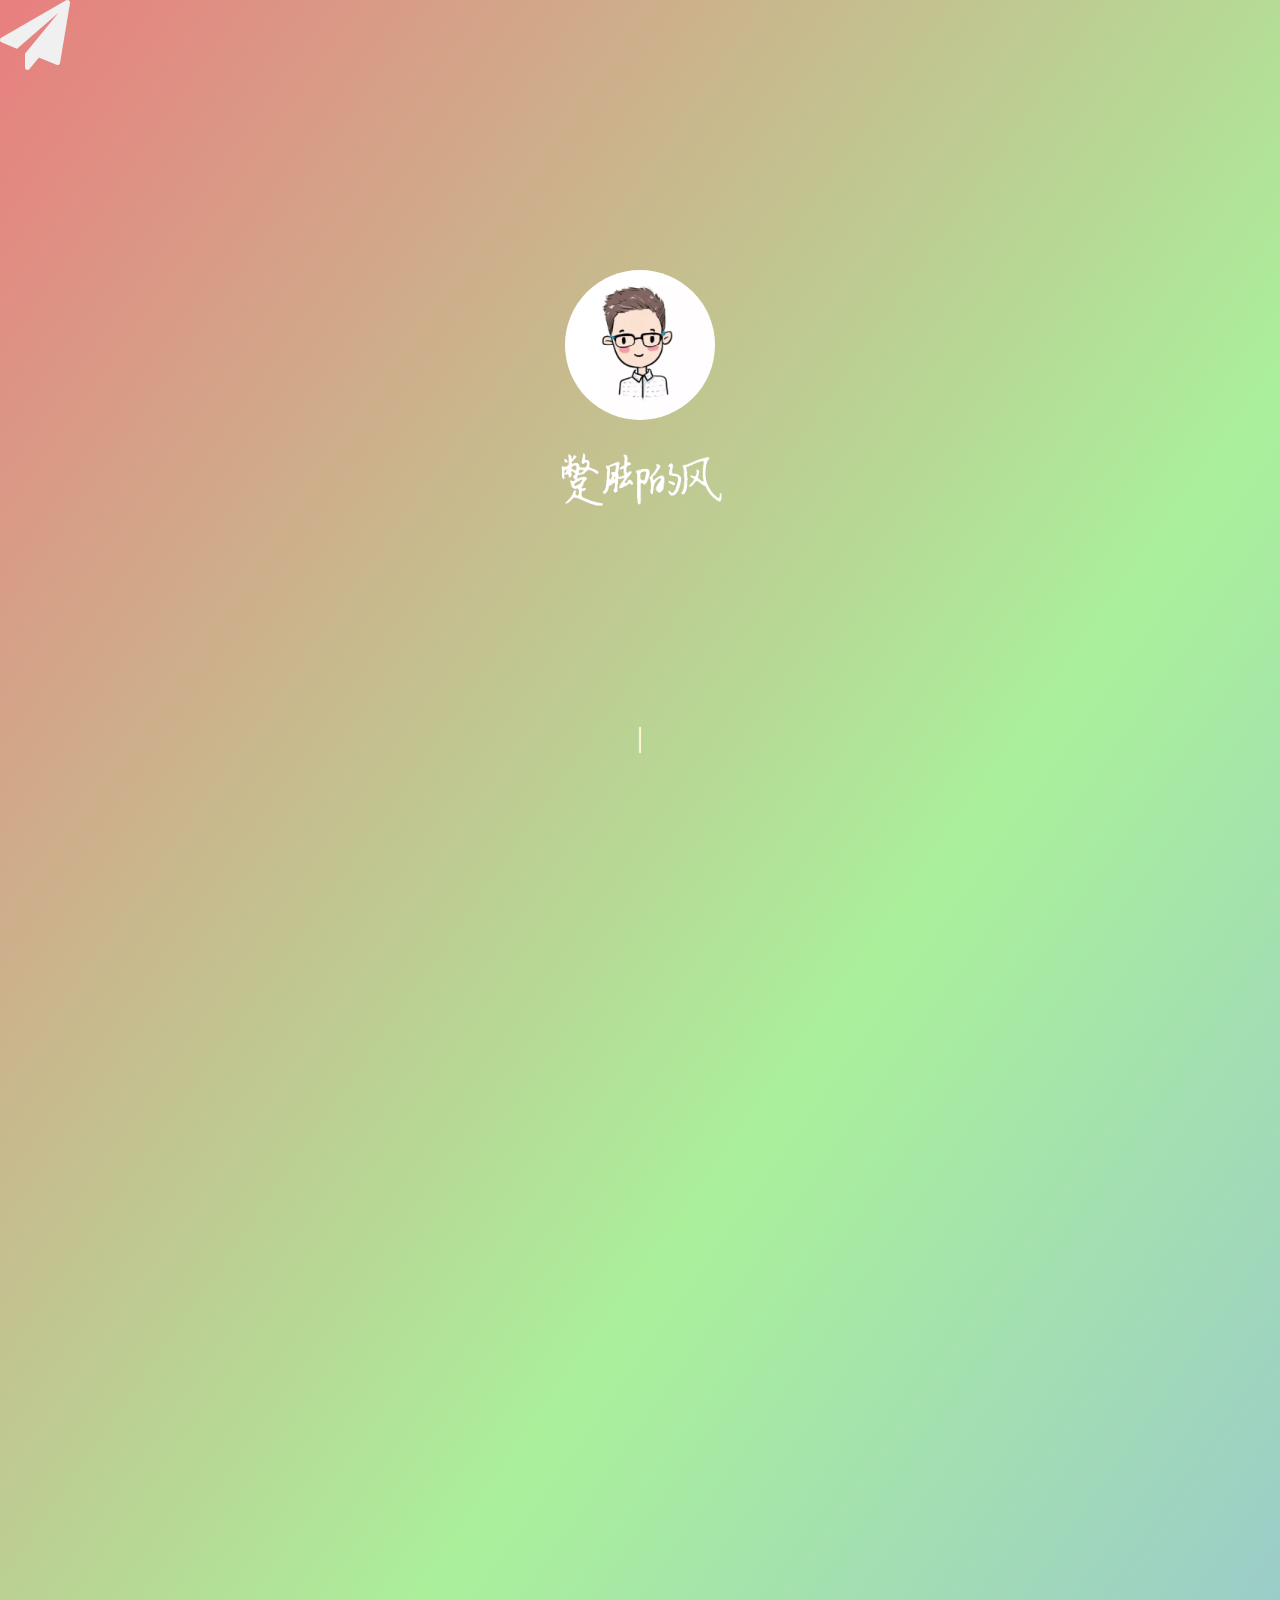
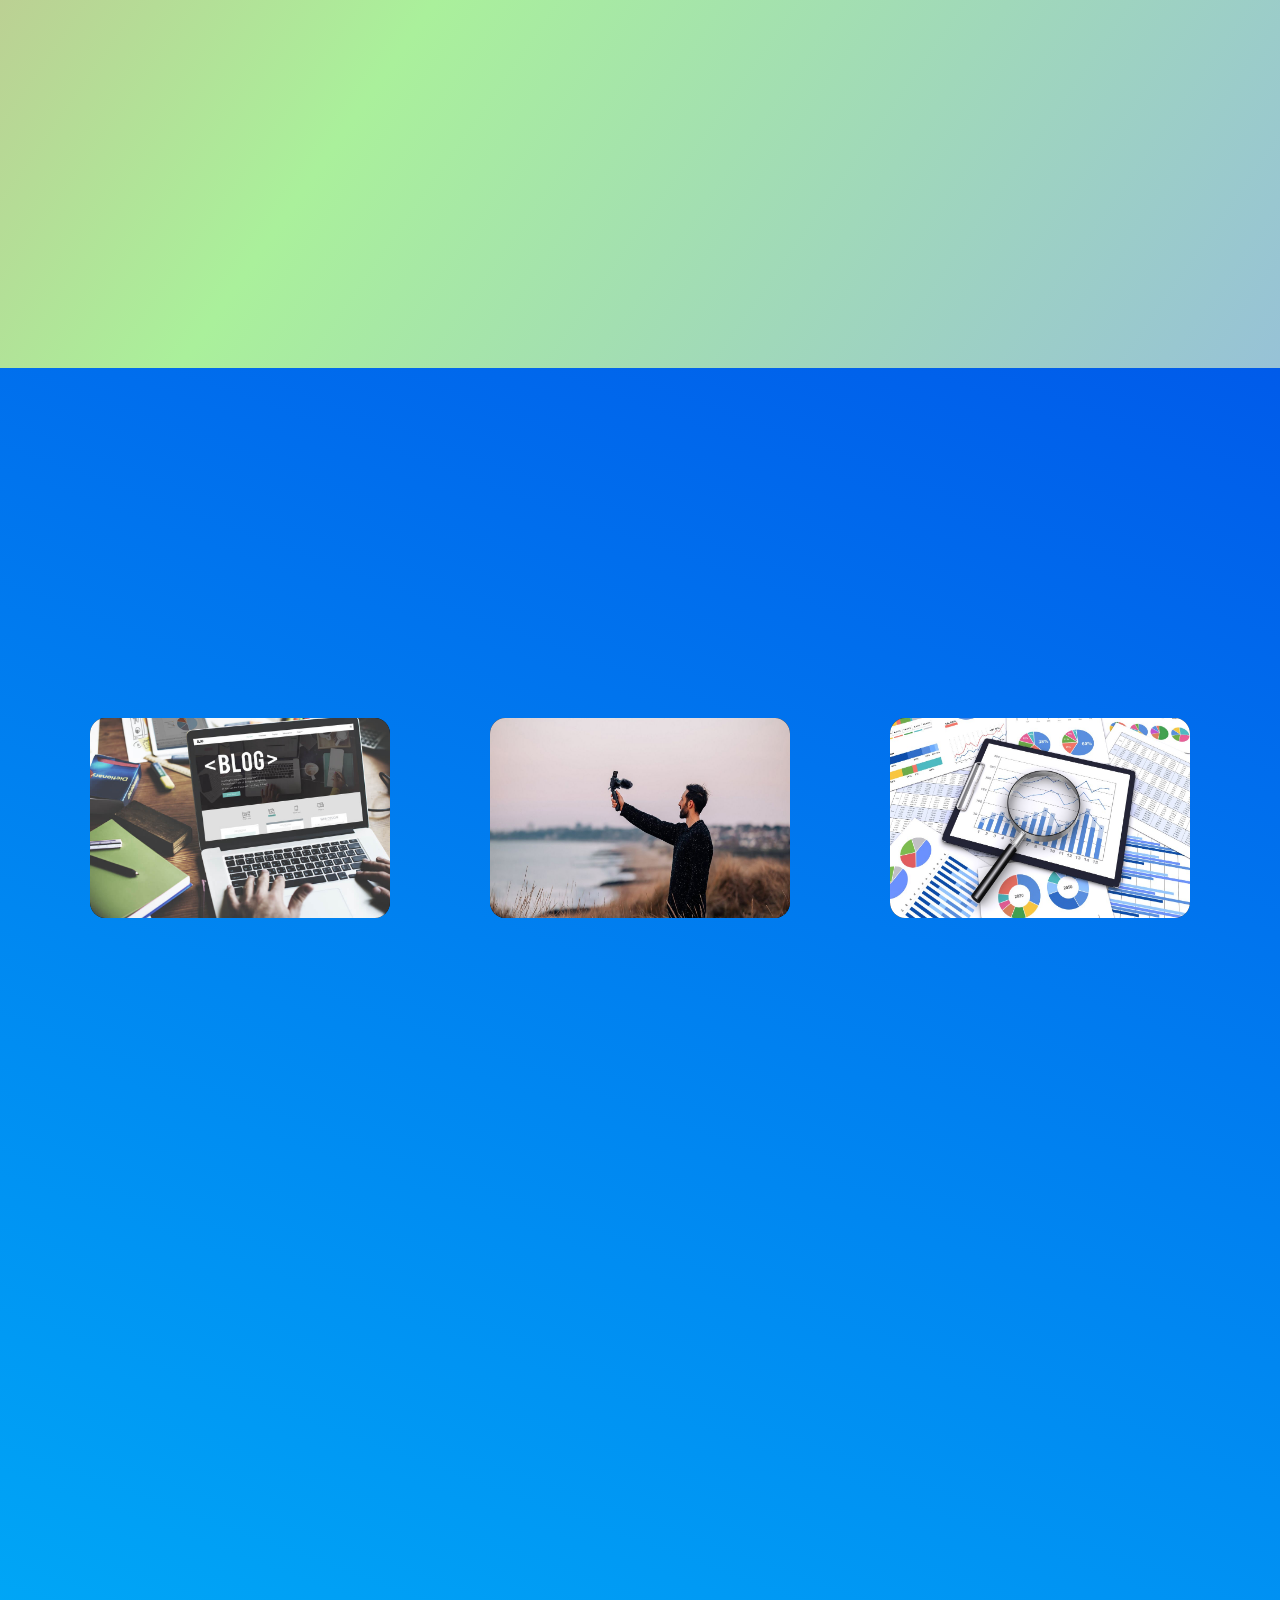
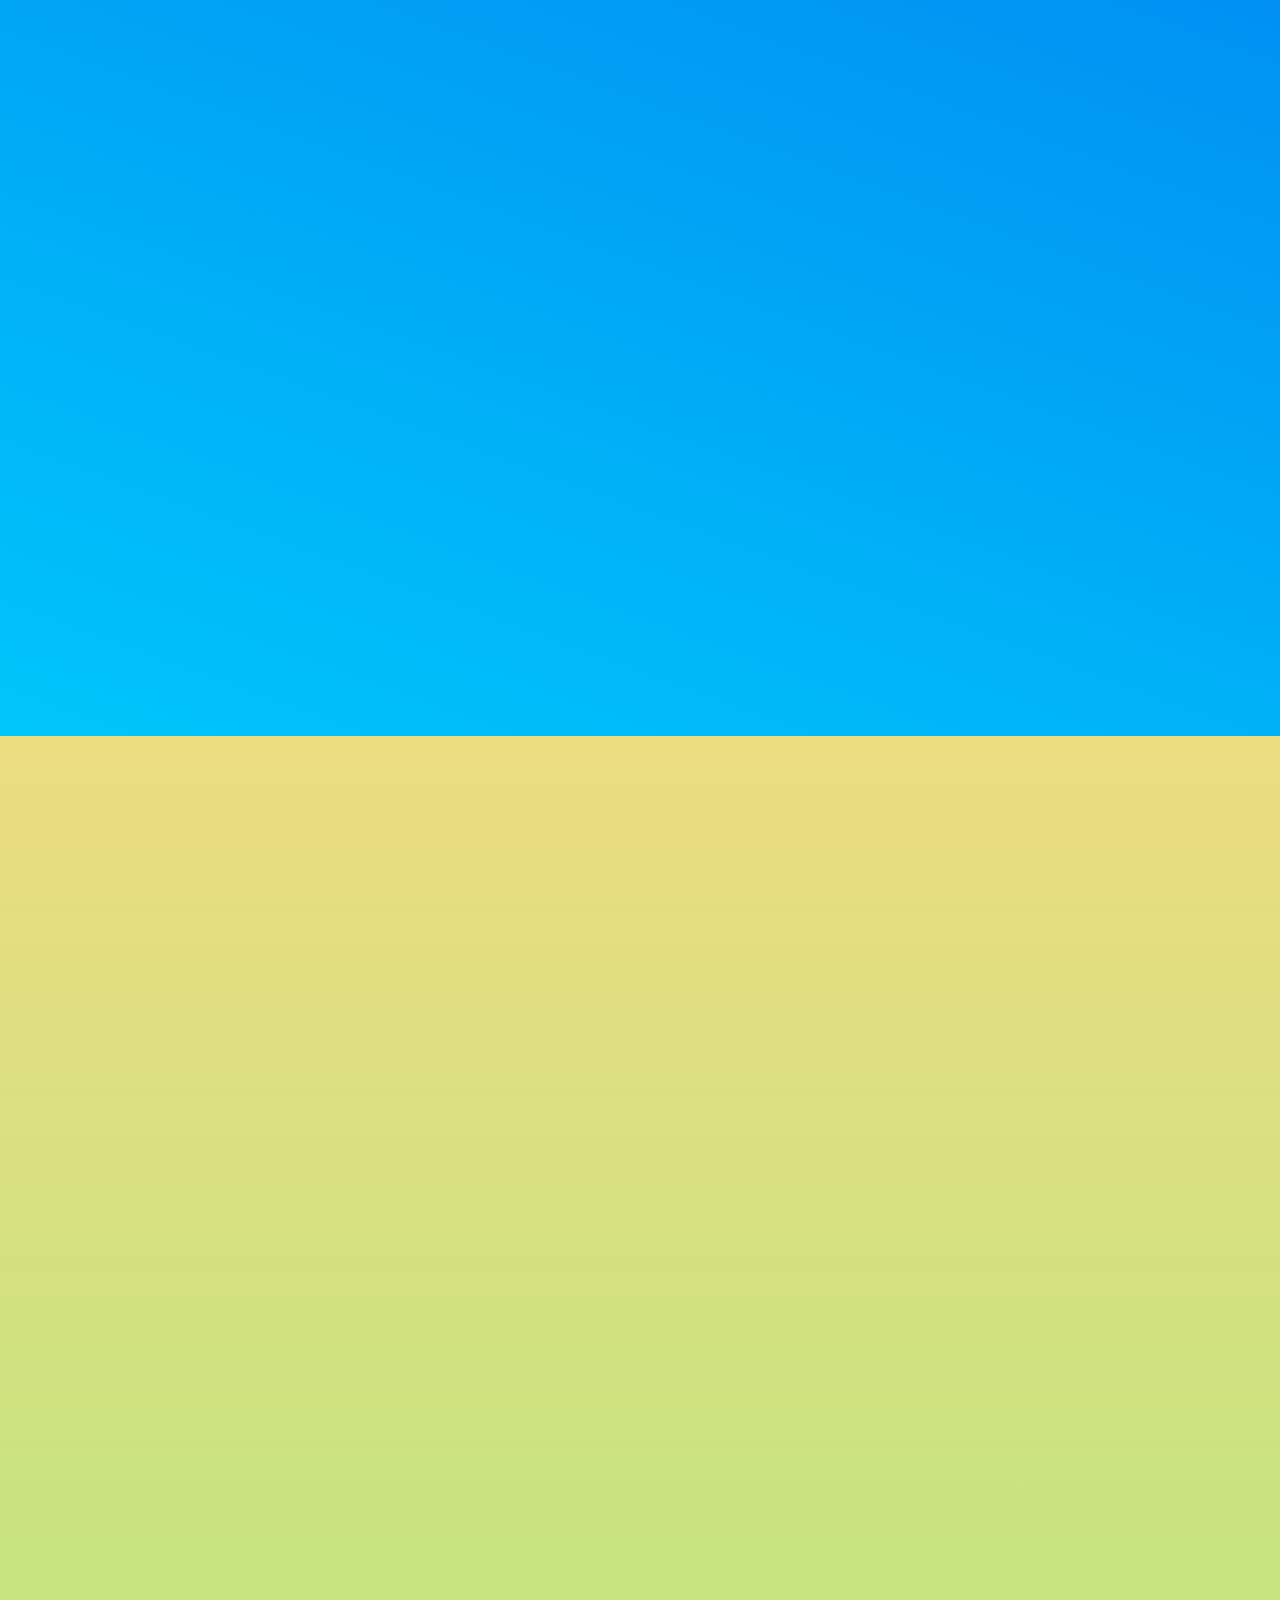
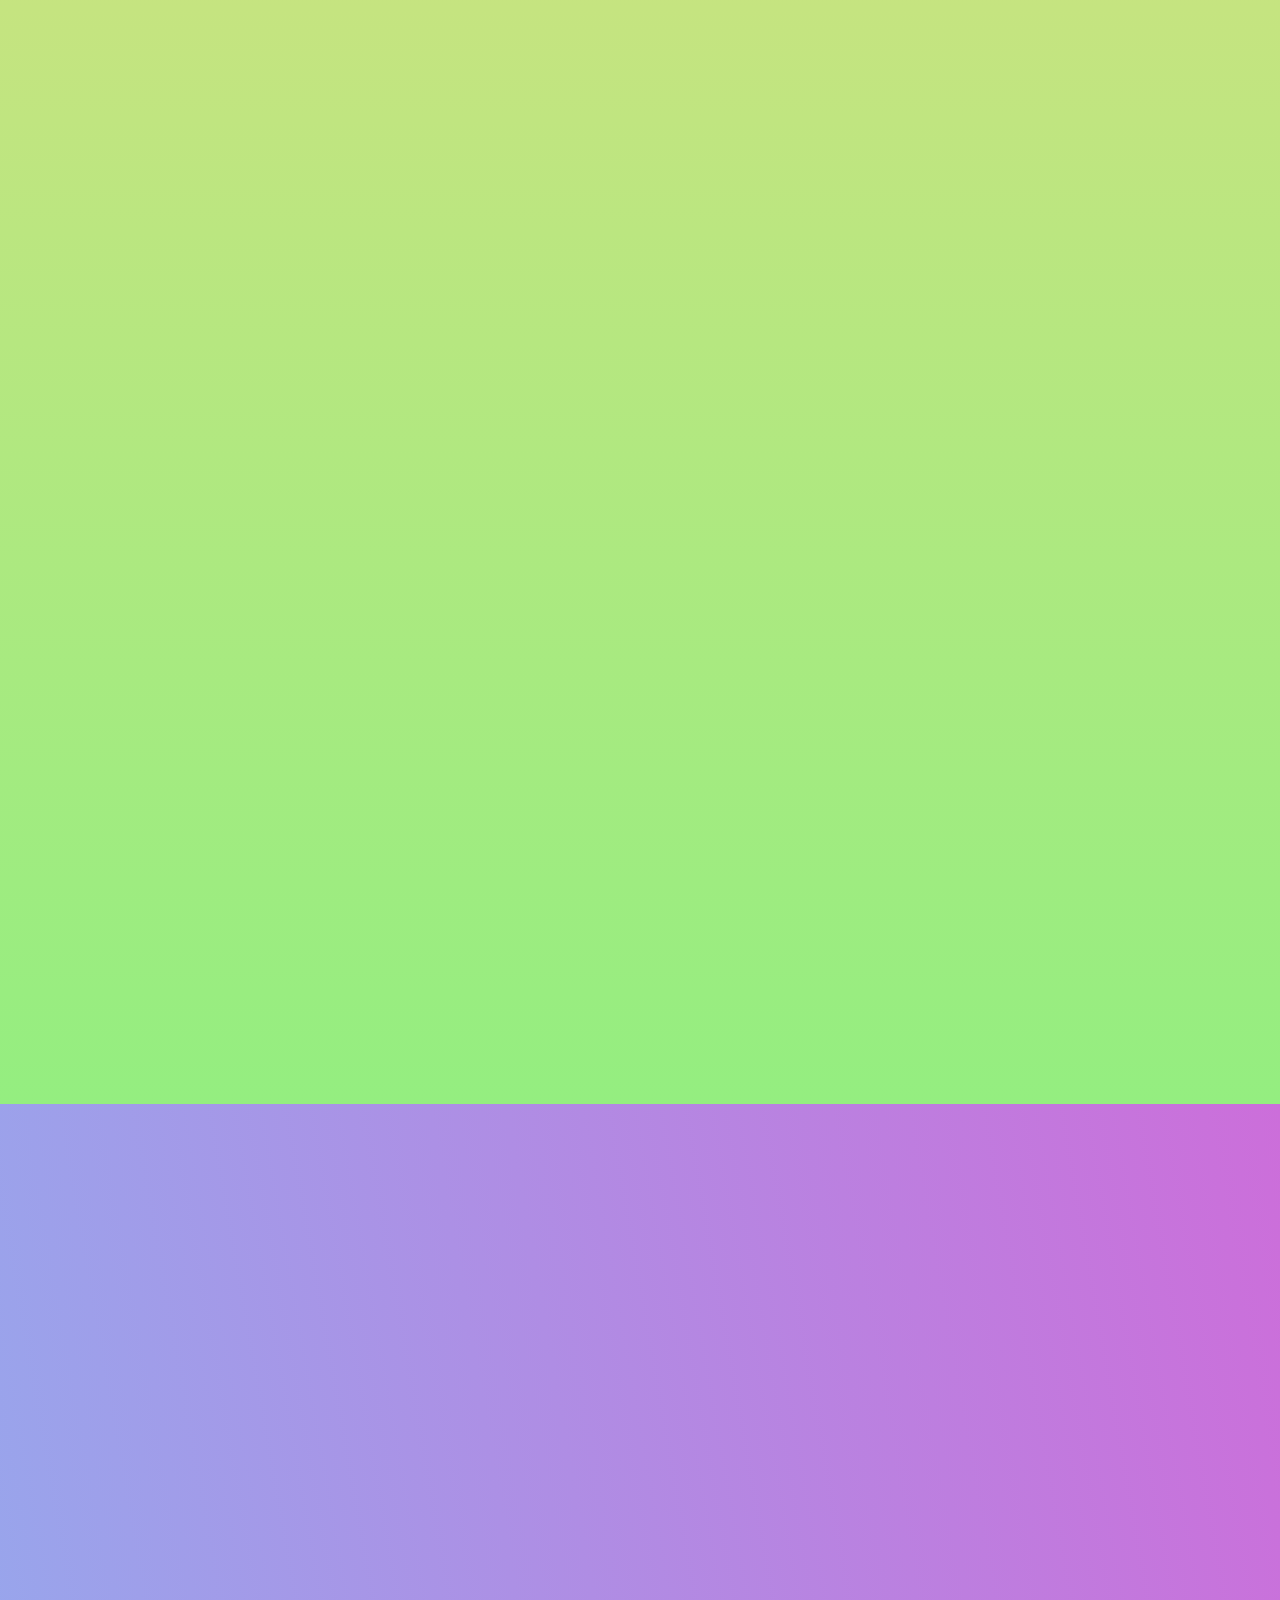
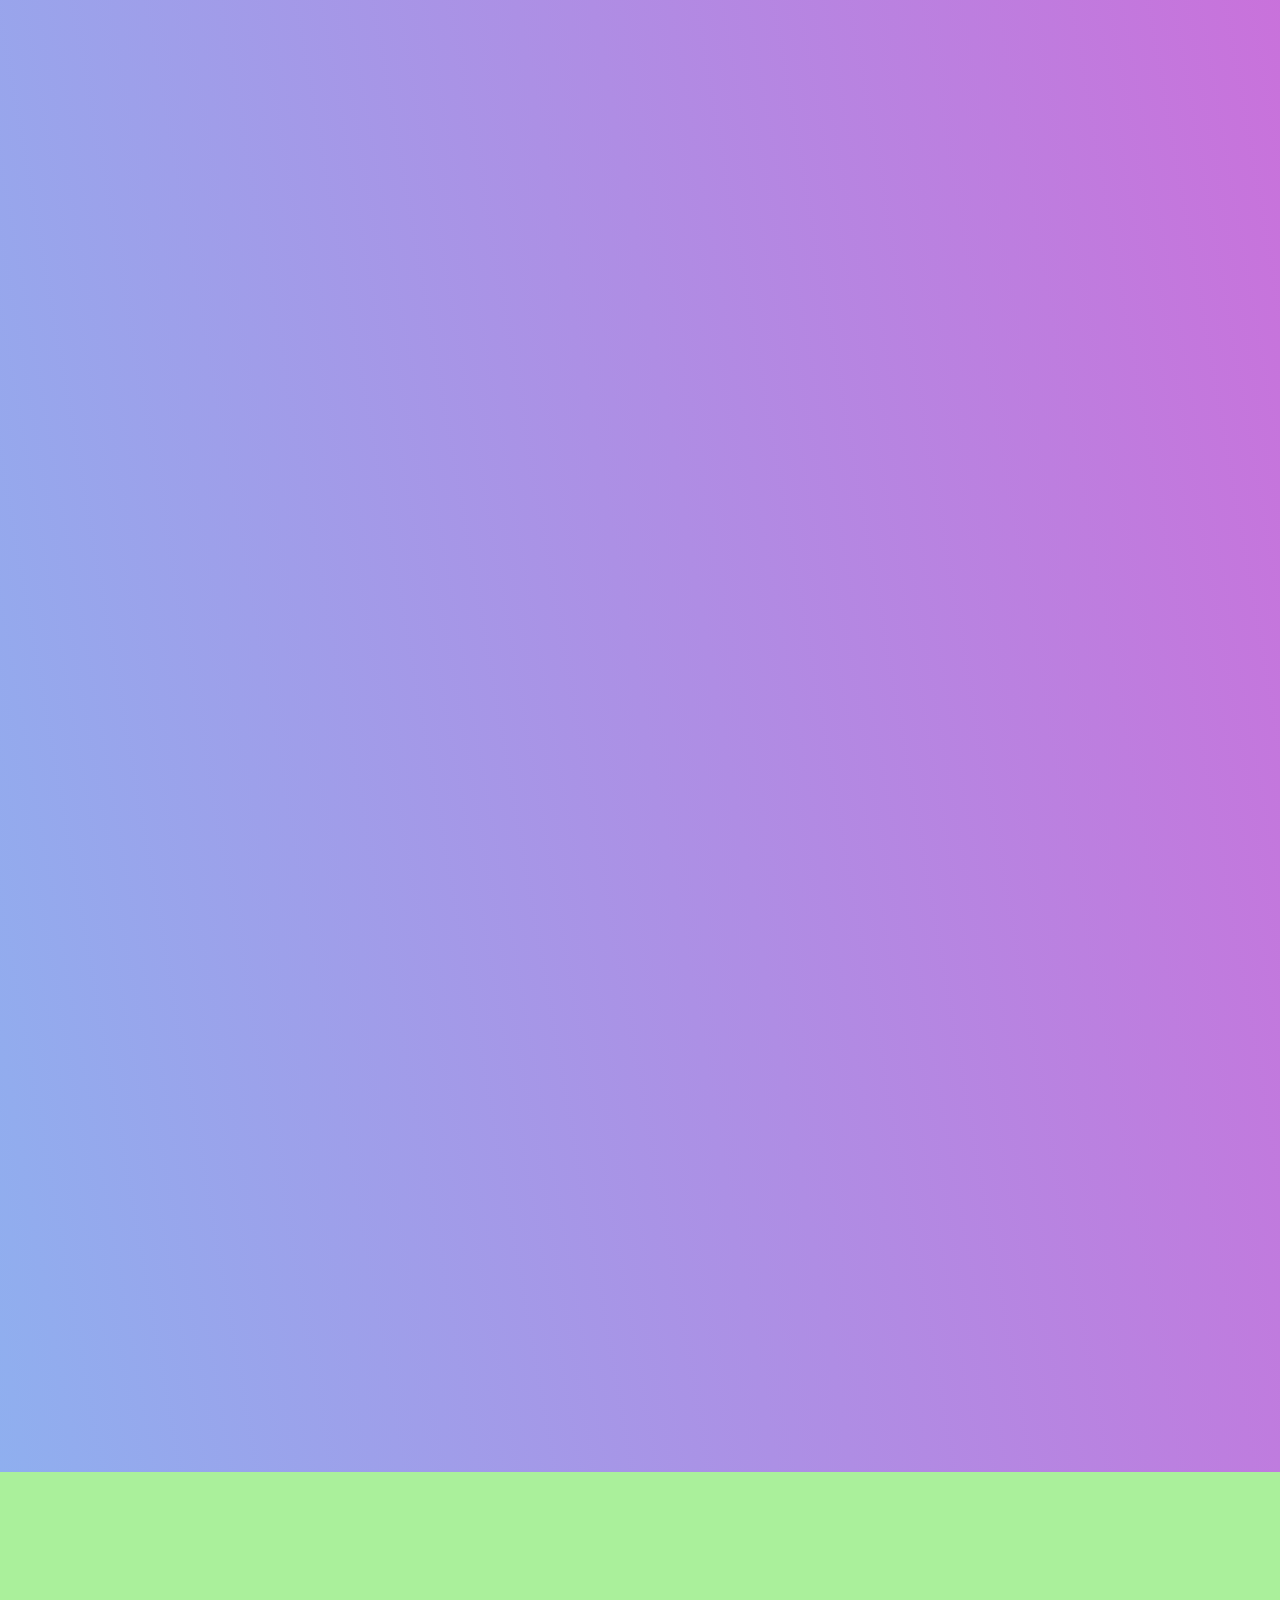
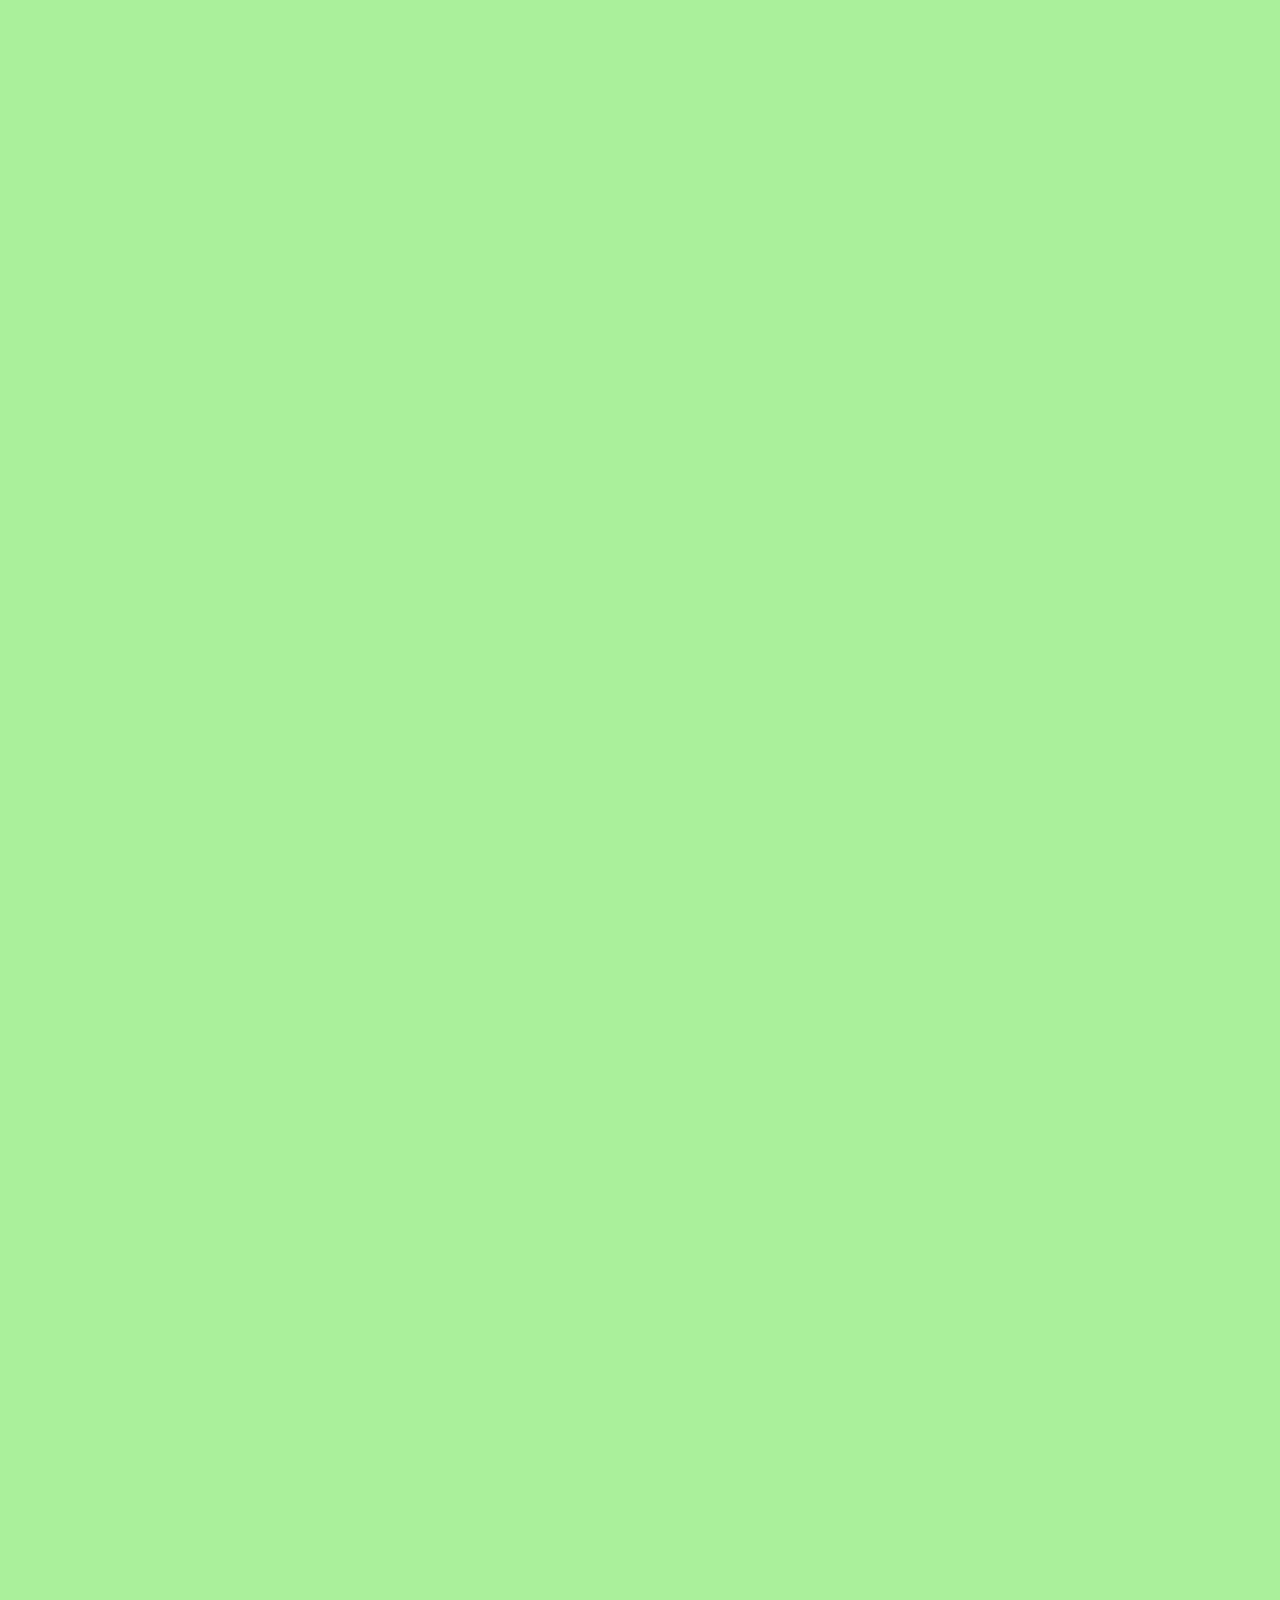
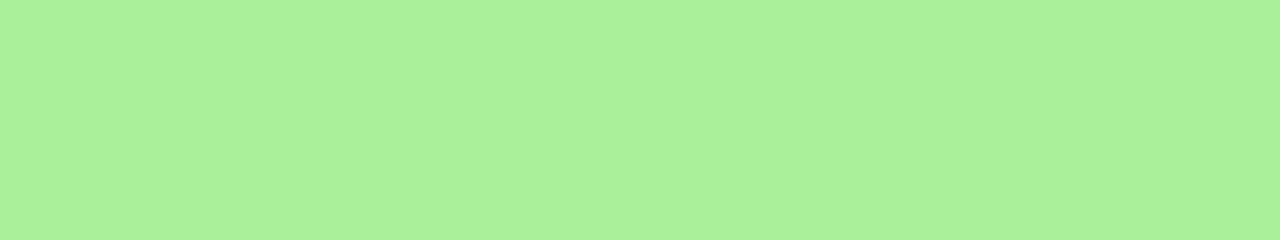
==== index.html @ 760ec086 "低分辨率下shipping" ====
<!DOCTYPE html>
<html lang="en">
<head>
    <meta charset="UTF-8">
    <meta http-equiv="X-UA-Compatible" content="IE=edge">
    <meta name='viewport' content='width=device-width; initial-scale=1; maximum-scale=1; minimum-scale=1; user-scalable=no;'>
    <title>博客首页</title>
    <link rel="stylesheet" href="./css/back.css">
    <link rel="stylesheet" href="https://cdnjs.cloudflare.com/ajax/libs/font-awesome/4.7.0/css/font-awesome.min.css">
    <script src="./js/typed.min.js"></script>
    <script src="http://libs.baidu.com/jquery/1.9.0/jquery.min.js"></script>
    <script src="./js/demo.js"></script>
</head>
<body>
    <div id="wrap">
        <div id="page1" class="page">
            
            <div class="headPortrait">
                <img src="./img/0737.png" alt="头像" class="headimg">
            </div>
            <div class="name">
                <img src="./img/name.png" alt="name" class="headname">
            </div>
            <div class="hello">
                <span class="text"></span>
            </div>
            <div id="plane">
                <i class="fa fa-paper-plane" aria-hidden="true"></i>
            </div>
        </div>
        <div id="page2" class="page">
            <div class="container">
                <div class="card">
                    <img src="./img/01mos.jpg" alt="">
                    <div class="text">
                        <a href="#">
                        <h2>Bolg</h2>
                        <p>我的个人博客</p>
                        <p>主要记录技术方面的博文,卷起来!</p>
                        </a>
                    </div>
                </div>
                <div class="card">
                    <img src="./img/03vlog.jpg" alt="">
                        <a href="#">
                            <div class="text">
                        <h2>Vlog</h2>
                        <p>视频日常</p>
                        <p>未来是会做这个的目前没时间<br>就是纯爱好</p>
                        </a>
                    </div>
                </div>
                <div class="card">
                        <img src="./img/3.jpg" alt="">
                        <a href="#">
                            <div class="text">
                        <h2>Bi Data</h2>
                        <p>B站数据分析</p>
                        <p>分析B站UP主的数据</p>
                        </a>
                    </div>
                </div>
            </div>
        </div>
        <div id="page3" class="page"></div>
        <div id="page4" class="page"></div>
        <div id="page5" class="page"></div>
    </div>
</body>
    <script src="./js/Smousewheel.js"></script>
    <script src="./js/footer-banner-tips.js"></script>
    <script src="./js/plane.js"></script>
</html>
---- css/back.css ----
body{
    /* 初始化内外边距 */
    margin: 0;
    padding: 0;
    width: 100%;
    overflow-y:hidden;
}
#wrap{
    /* 绝对定位 */
    position: absolute;
    width: 100%;
}
.page{
    width: 100%;
    height: 1968px;
}
#page2{
    background:linear-gradient(200deg,#005bea,#00c6fb);
    justify-content: center;    
}
#page3{
    background:linear-gradient(180deg,#ecdc80,#94ee80);
}
#page4{
    background:linear-gradient(80deg,#8fafef,#cc6eda);
}
#page5{
    background:#aaf09b;
}
.container{
    top: 20%;
    display:flex;
    flex-wrap: wrap;
    justify-content: center;
    position: relative;
}

.card{
    width: 300px;
    height: 200px;
    overflow: hidden;
    margin: 50px;
    color: #fff;
    cursor: pointer;
    flex-direction: column;
    justify-content: center;
    position: relative;
    background-color: #000;
    border-top-left-radius:5% 8%;
    border-top-right-radius:5% 8%;
    border-bottom-right-radius:5% 8%;
    border-bottom-left-radius:5% 8%;
}
.card img{
    width: 100%;
    height: 100%;
    transition: 0.35s;

}
.card .text{
    position: absolute;
    top: 30px;
    left: 30px;
    bottom: 30px;
    right: 30px;
    padding: 0 18px;
}
.card .text::before{
    content: "";
    position: absolute;
    top: 0;
    bottom: 0;
    right: 20;
    left: 100%;
    border-left: 4px solid rgba(255,255,255,0.8);
    background-color: rgba(255,255,255,0.5);
    opacity: 0;
    transition: 0.5s;
    transition-delay: 0.6s;
}

.card .text h2,
.card .text p{
    margin-bottom: 6px;
    opacity: 0;
    transition: 0.35s;
}
.card .text a{
    text-decoration:none;
    color:white;
}
.card .text h2{
    font-weight: 200;
    text-transform: uppercase;
    transform: translate(30%,0%);
    transition-delay: 0.3s;
}
.card .text p{
    font-weight: 200;
    font-size: 15px;
    transform: translate(0,30%);
}
.card:hover img{
    opacity: 0.3;
}
.card:hover .text h2{
    opacity: 1;
    transform: translate(0%,0%);
    transition-delay: 0.4s;
}
.card:hover .text p{
    opacity: 0.9;
    transform: translate(0%,0%);
    transition-delay: 0.6;
}
.card:hover .text::before{
    background-color: #fff;
    left: 0;
    opacity: 1;
    transition-delay: 0s;
}

#plane{
    color: #f0f0f0;
    font-size: 70px;
    position: absolute;
    display: flex;
    justify-self: center;
}

#page1{
    /* 渐变背景 */
    background: linear-gradient(125deg,#e87f7f,#aaf09b,#8fafef,#86e4e6,#ecdc80,#e4aaeb);
    /* 背景图像的大小 */
    background-size: 500%;
    animation: bgAnimation 25s linear infinite;
}

.text{
    justify-content: space-around;
}
.hello{
    color: #fff;
    font-size: 30px;
    display: flex;
    justify-content: center;
    align-items: center;
    margin-top: 10%;
}
.name{
    display: flex;
    justify-content: center;
    align-items: center;
}
.headname{
    width: 180px;
    height: 120px;
}
.headimg{
    border-radius: 50%;
    width: 150px;
    height: 150px;
    margin-top: 20%;
    /* align-items: center; */
}

.headPortrait{
    display: flex;
    justify-content: center;
    align-items: center;
}

@keyframes bgAnimation{
    0%{
        background-position: 0% 50%;
    }
    50%{
        background-position: 100% 50%;
    }
    100%{
        background-position: 0% 50%;
    }
}
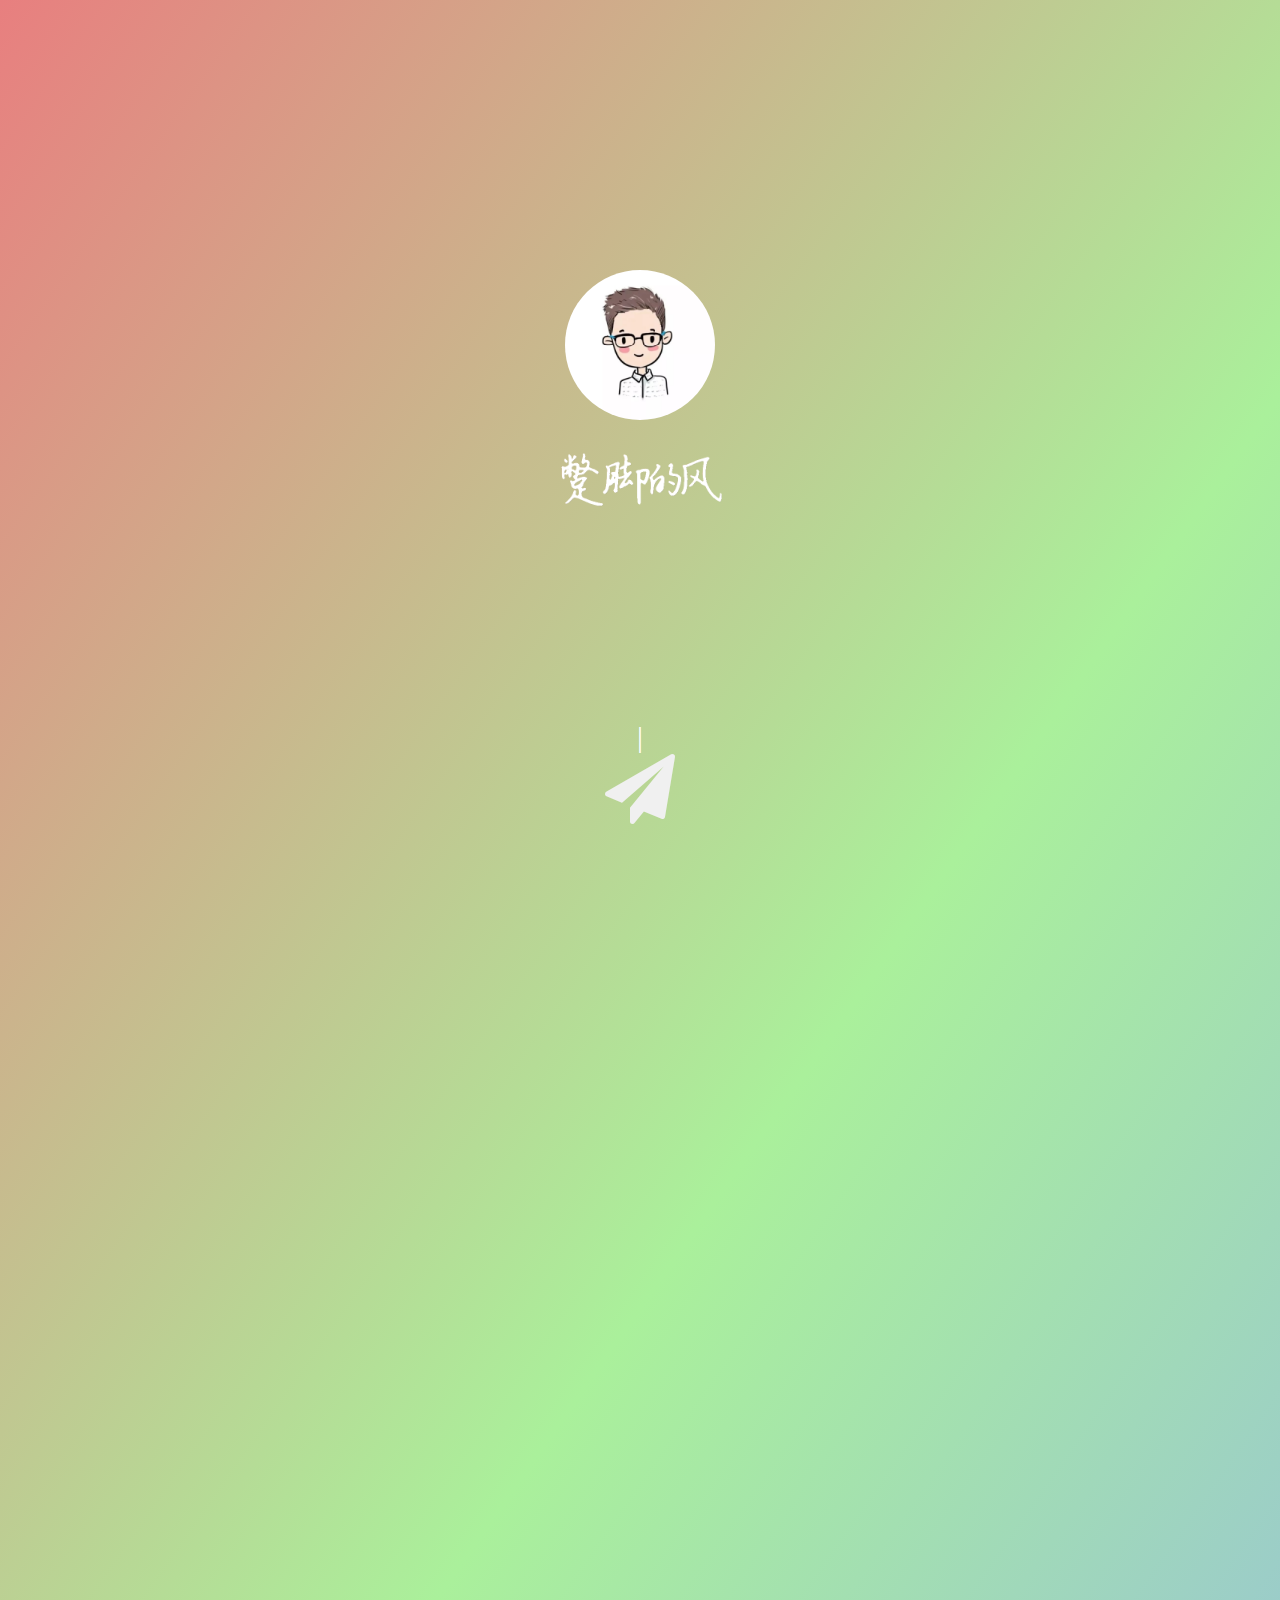
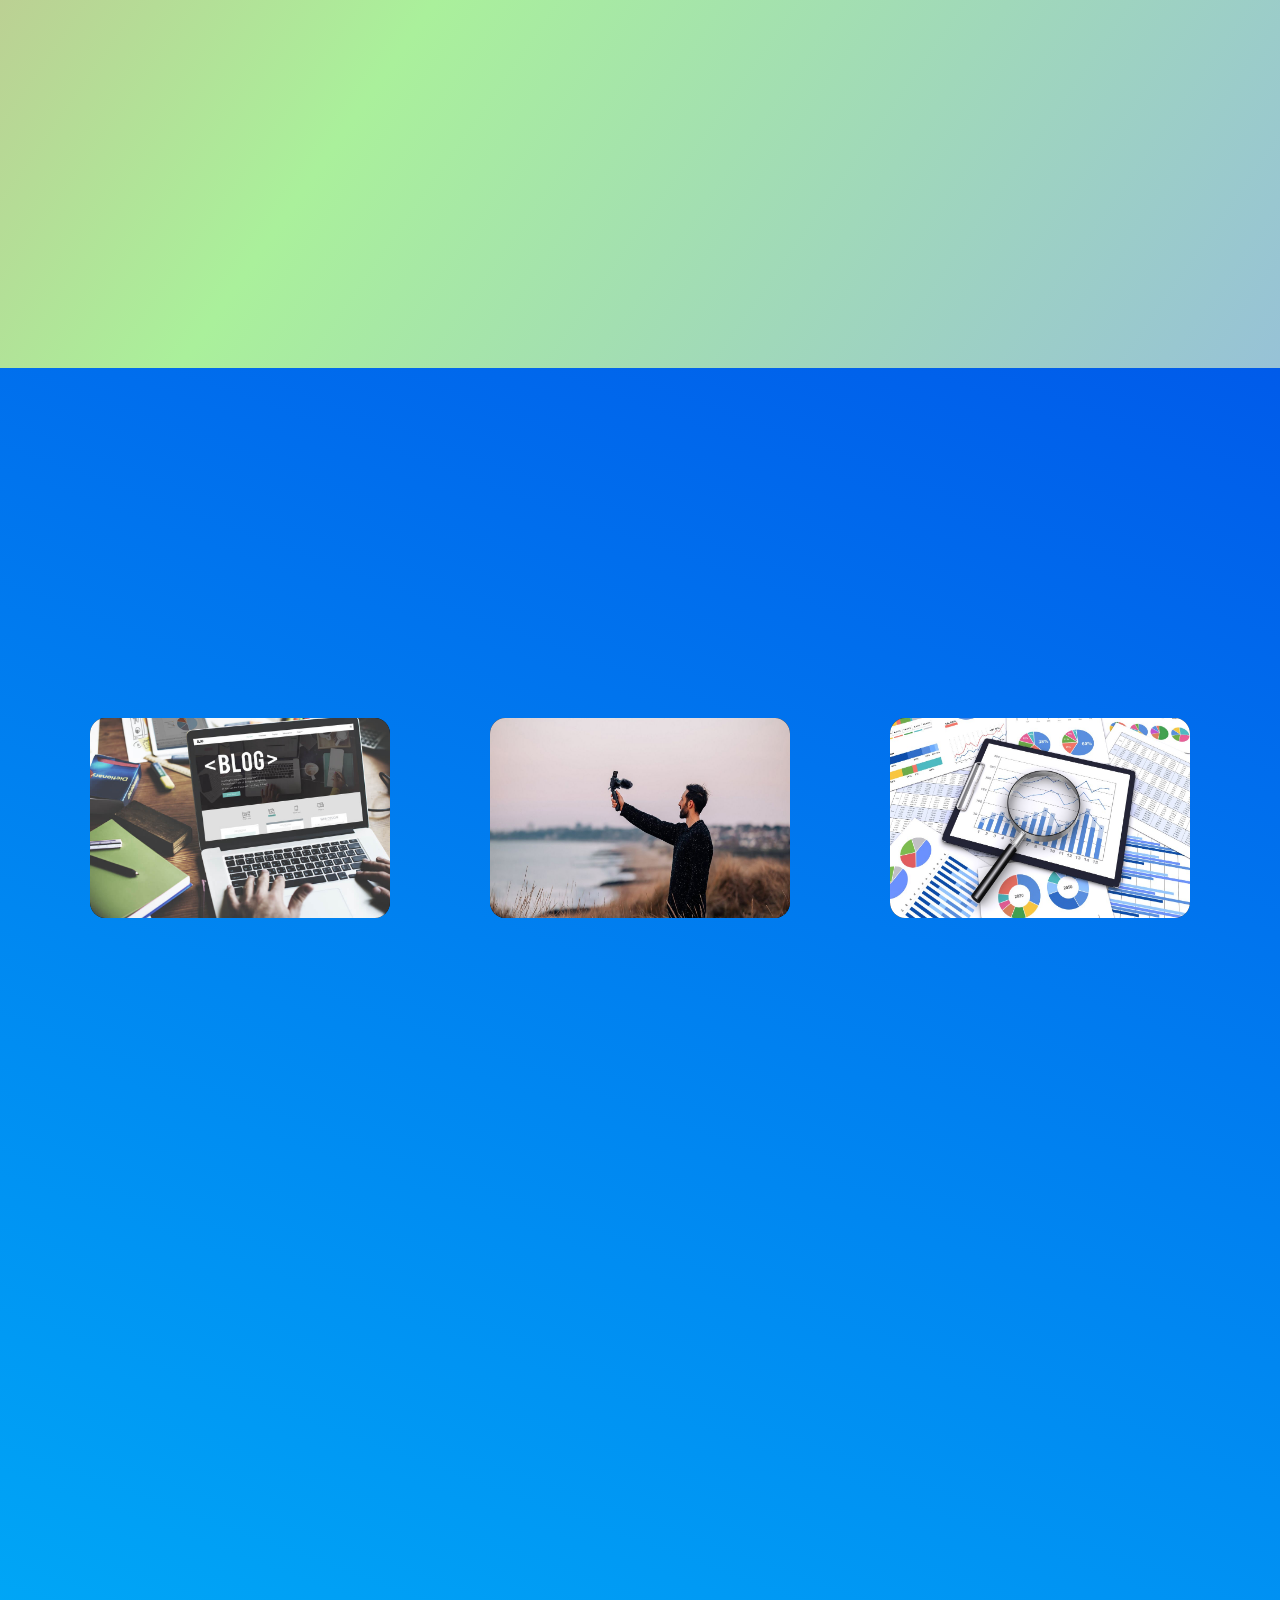
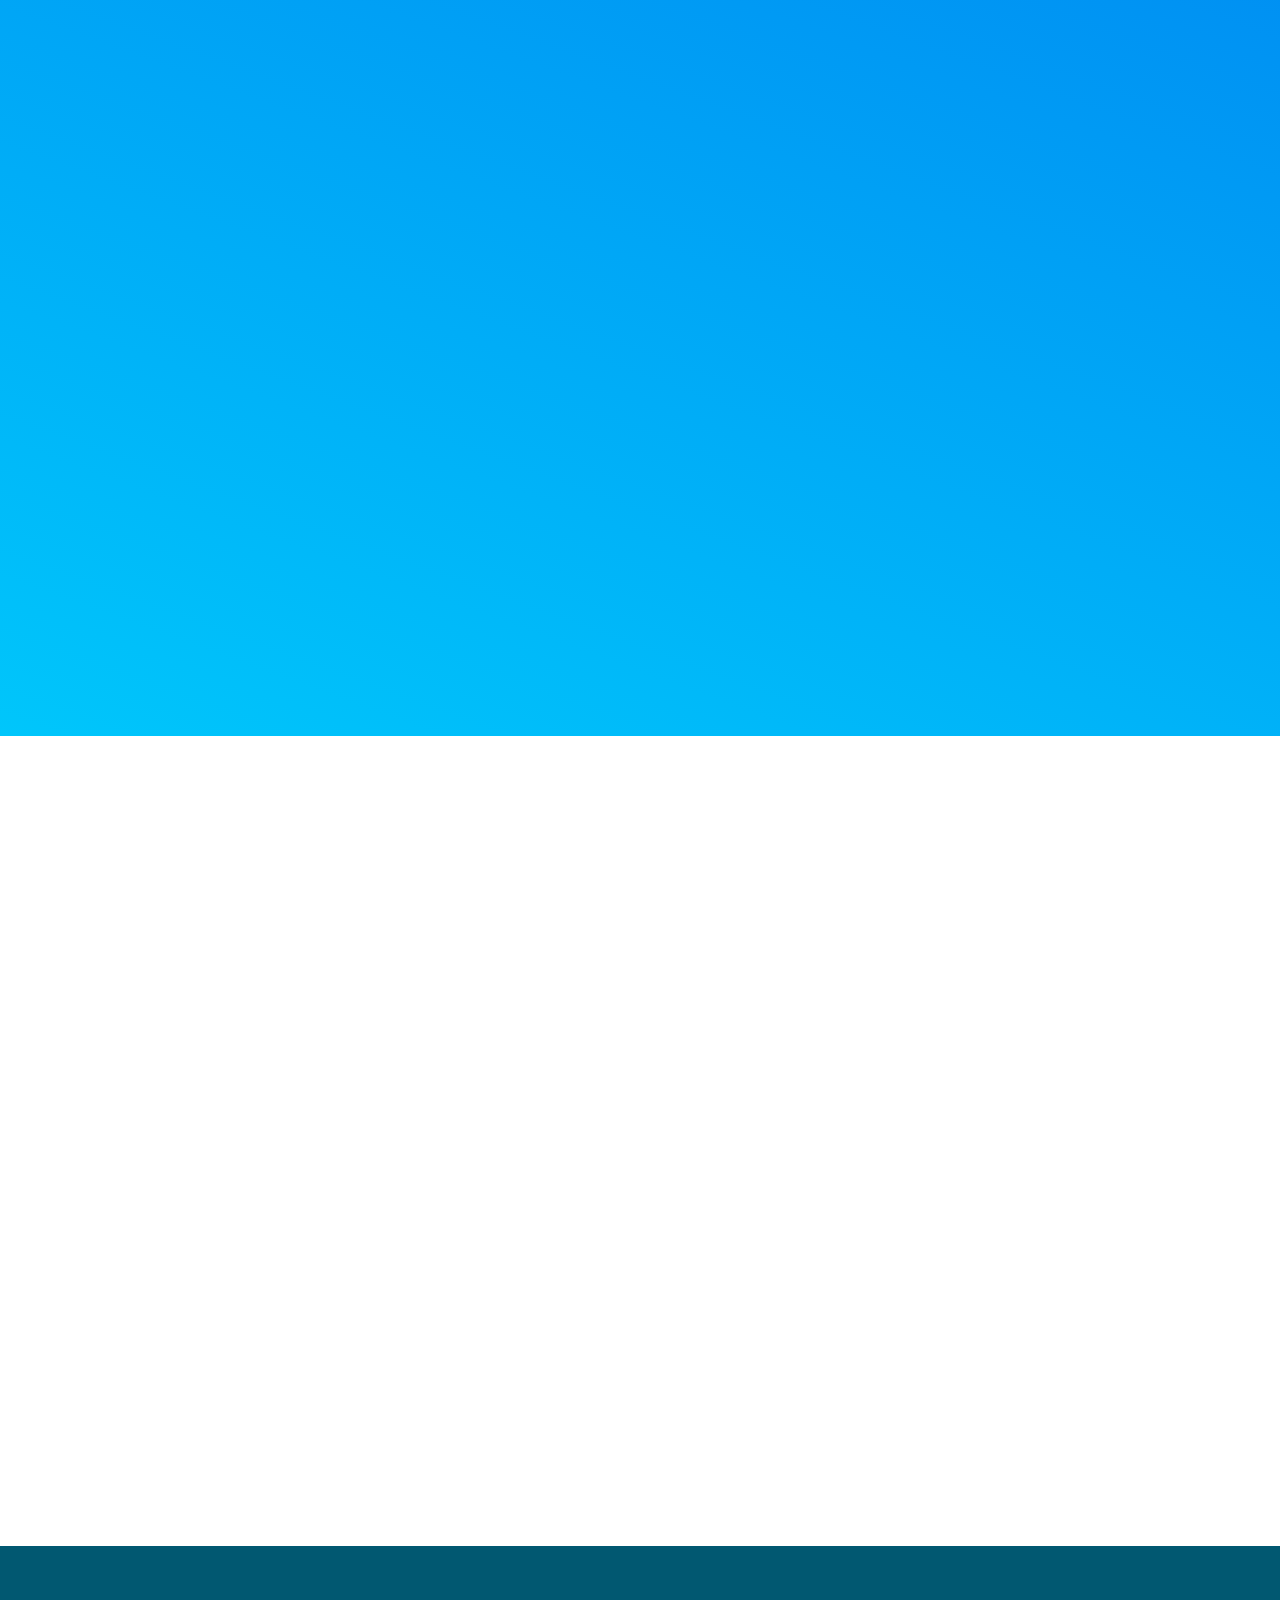
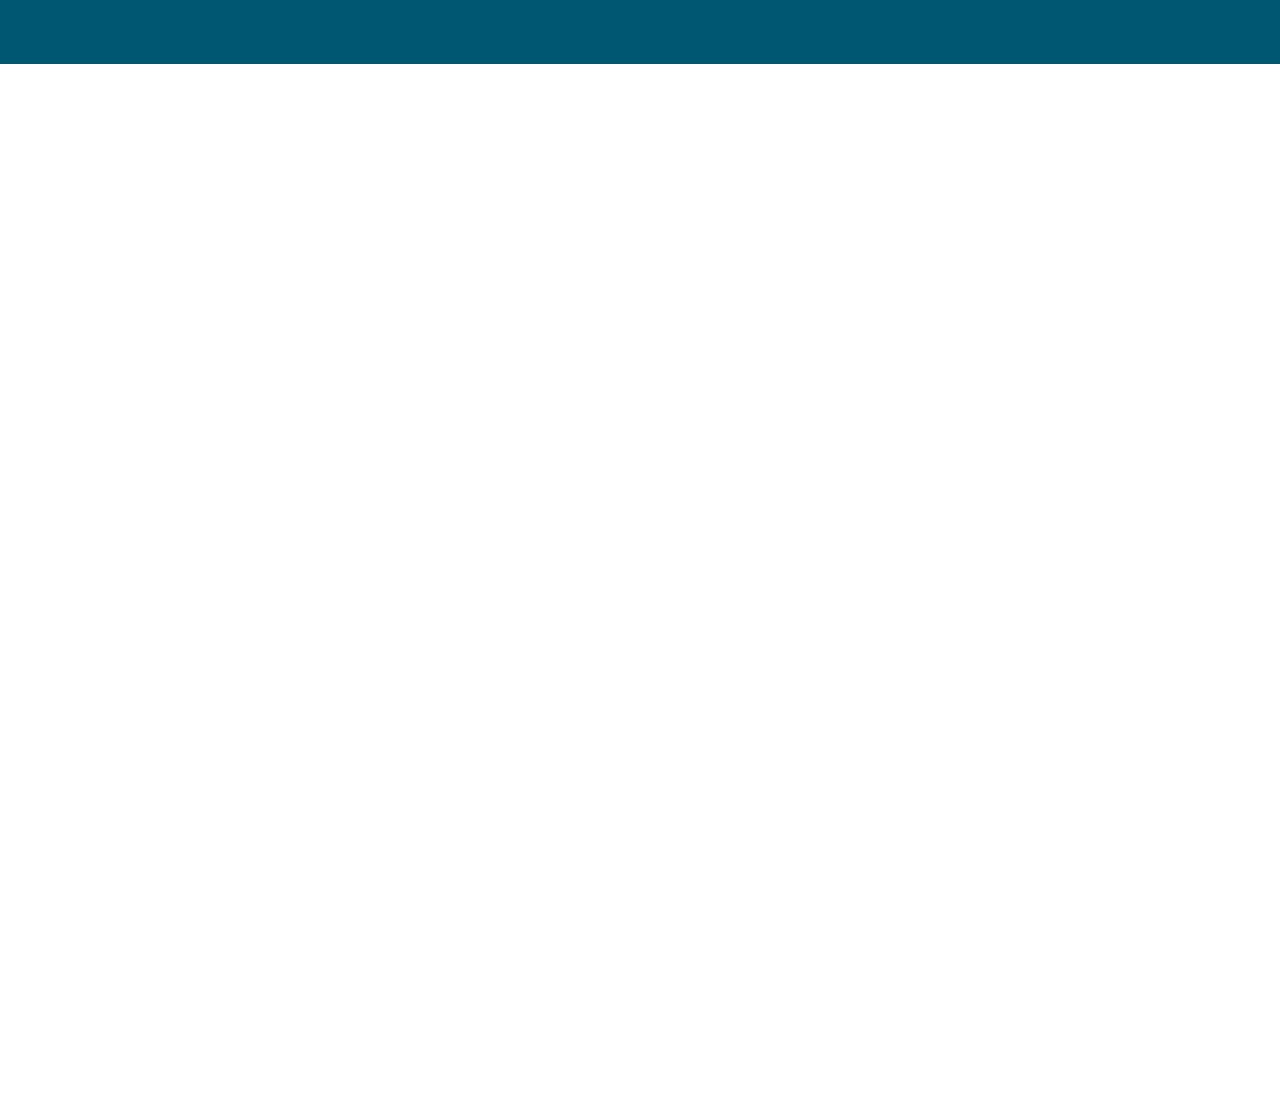
==== commit 72eabdf2: "mian" ====
--- a/index.html
+++ b/index.html
@@ -9,7 +9,6 @@
     <link rel="stylesheet" href="https://cdnjs.cloudflare.com/ajax/libs/font-awesome/4.7.0/css/font-awesome.min.css">
     <script src="./js/typed.min.js"></script>
     <script src="http://libs.baidu.com/jquery/1.9.0/jquery.min.js"></script>
-    <script src="./js/demo.js"></script>
 </head>
 <body>
     <div id="wrap">
@@ -62,9 +61,14 @@
                 </div>
             </div>
         </div>
-        <div id="page3" class="page"></div>
-        <div id="page4" class="page"></div>
-        <div id="page5" class="page"></div>
+        <div id="page3" class="page">
+            <div class="ocean">
+                <div class="wave"></div>
+                <div class="wave"></div>
+              </div>
+        </div>
+        <!-- <div id="page4" class="page"></div>
+        <div id="page5" class="page"></div> -->
     </div>
 </body>
     <script src="./js/Smousewheel.js"></script>
--- a/css/back.css
+++ b/css/back.css
@@ -1,3 +1,4 @@
+
 body{
     /* 初始化内外边距 */
     margin: 0;
@@ -19,7 +20,10 @@
     justify-content: center;    
 }
 #page3{
-    background:linear-gradient(180deg,#ecdc80,#94ee80);
+    /* background:linear-gradient(180deg,#ecdc80,#94ee80); */
+    background-image: url("../img/363.png");
+    -moz-background-size:100% 80%;
+    background-size:100% 80%;
 }
 #page4{
     background:linear-gradient(80deg,#8fafef,#cc6eda);
@@ -181,3 +185,56 @@
         background-position: 0% 50%;
     }
 }
+
+
+
+#page3 {
+  /* background:radial-gradient(ellipse at center, rgba(255, 230, 185, 0.856) 0%, rgb(104, 241, 253) 35%, #83cbff 100%); */
+  /* 当元素内的内容溢出的时候使它隐藏溢出的部分，即超出部分隐藏。 */
+  overflow: hidden;
+}
+.ocean { 
+    height: 6%;
+    width:100%;
+    /* 绝对定位,受上级标签影响 */
+    position:relative;
+    top: 600px;
+    /* bottom: 10; */
+    left:0;
+    background: #015871;
+
+  }
+  
+  .wave {
+    background: url(https://s3-us-west-2.amazonaws.com/s.cdpn.io/85486/wave.svg) repeat-x; 
+    position: relative;
+    top: -198px;
+    width: 6400px;
+    height: 198px;
+    animation: wave 7s cubic-bezier( 0.36, 0.45, 0.63, 0.53) infinite;
+    transform: translate3d(0, 0, 0);
+  }
+  
+  .wave:nth-of-type(2) {
+    top: -350px;
+    animation: wave 7s cubic-bezier( 0.36, 0.45, 0.63, 0.53) -.125s infinite, swell 7s ease -1.25s infinite;
+    opacity: 1;
+  }
+  
+  @keyframes wave {
+    0% {
+      margin-left: 0;
+    }
+    100% {
+      margin-left: -1600px;
+    }
+  }
+  
+  @keyframes swell {
+    0%, 100% {
+      transform: translate3d(0,-25px,0);
+    }
+    50% {
+      transform: translate3d(0,10px,0);
+    }
+  }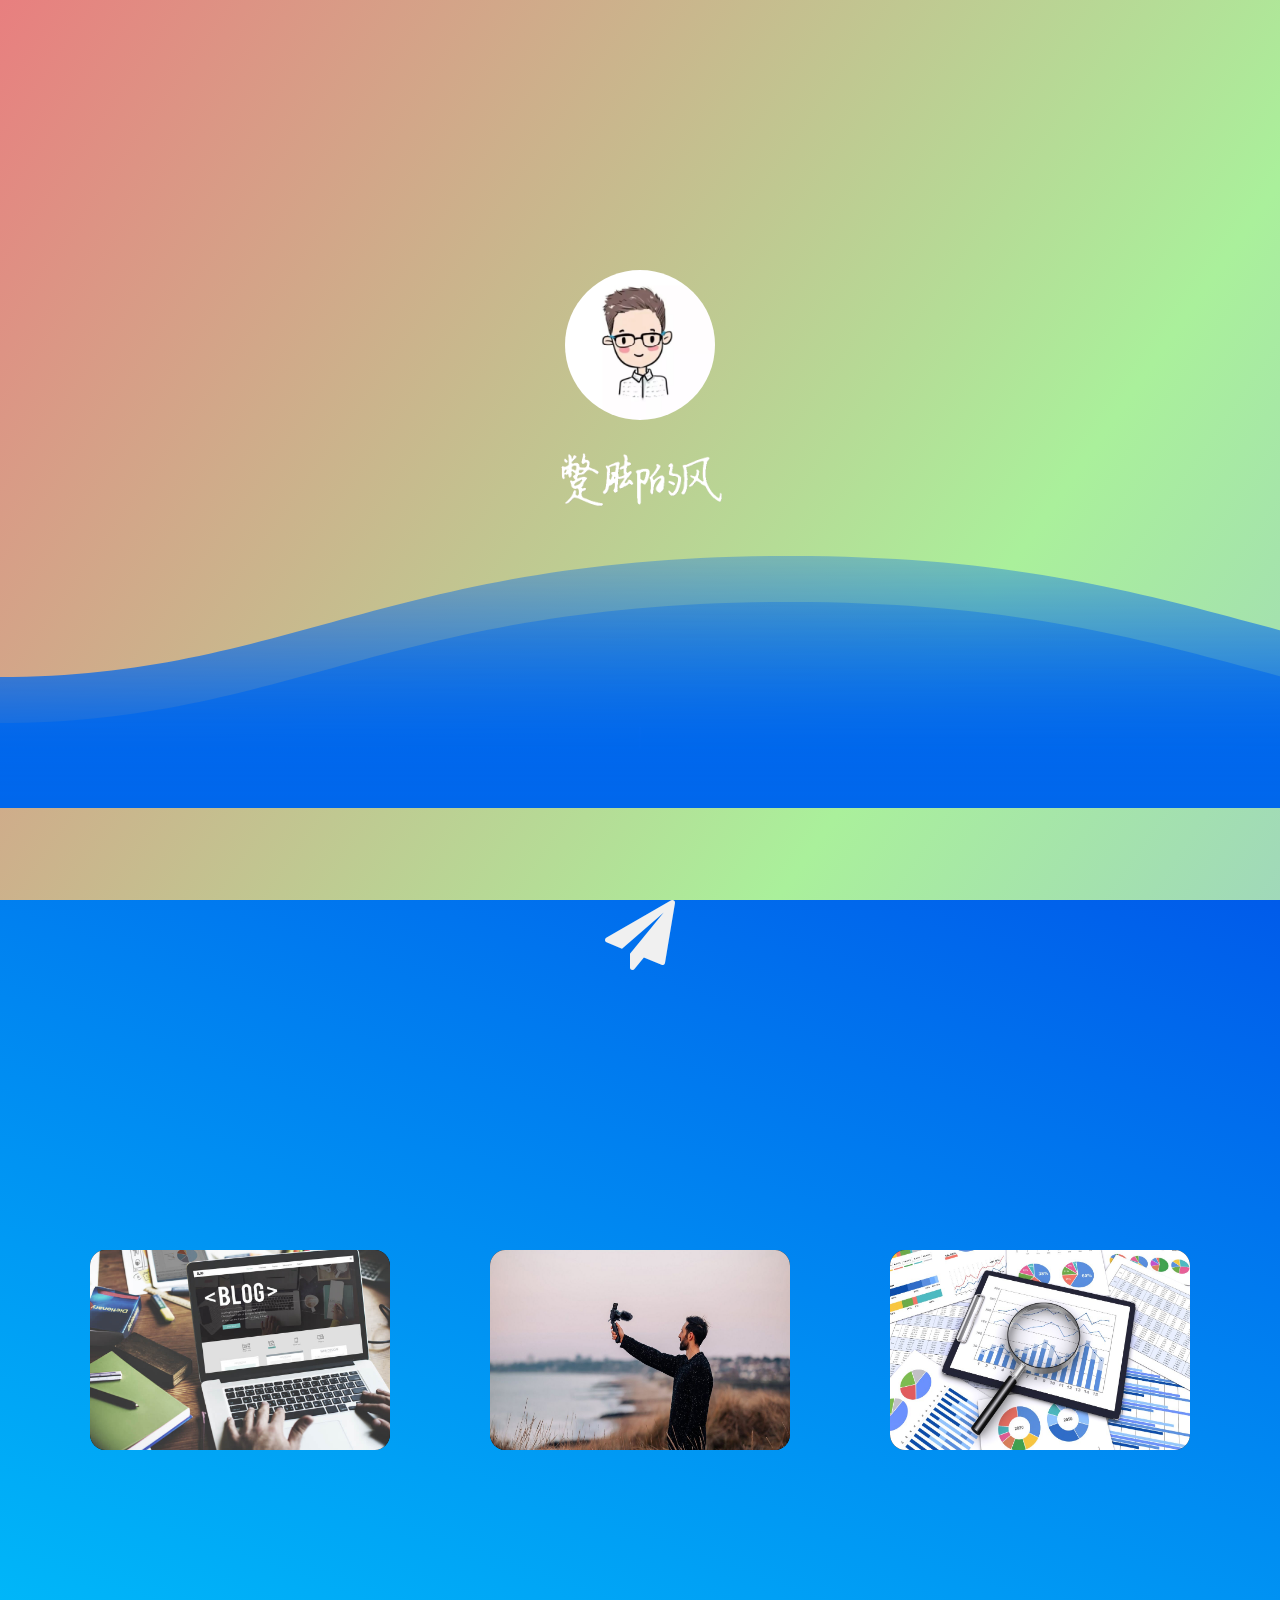
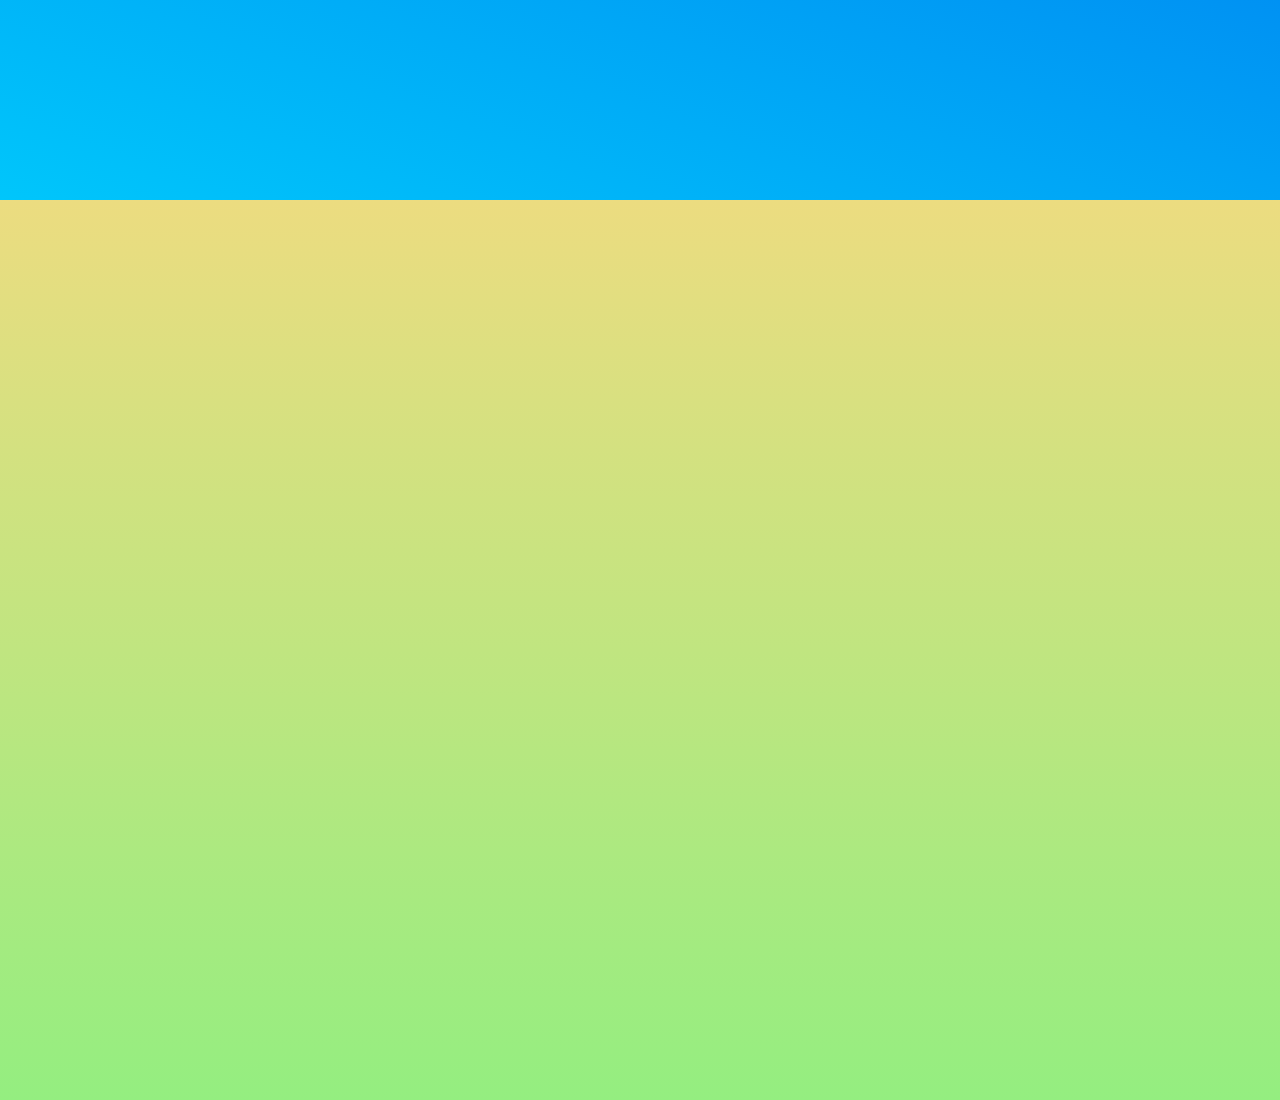
==== commit e76cf7ca: "main" ====
--- a/index.html
+++ b/index.html
@@ -23,11 +23,15 @@
             <div class="hello">
                 <span class="text"></span>
             </div>
+            <div class="ocean">
+                <div class="wave"></div>
+                <div class="wave"></div>
+            </div>
+        </div>
+        <div id="page2" class="page">
             <div id="plane">
                 <i class="fa fa-paper-plane" aria-hidden="true"></i>
             </div>
-        </div>
-        <div id="page2" class="page">
             <div class="container">
                 <div class="card">
                     <img src="./img/01mos.jpg" alt="">
@@ -62,10 +66,6 @@
             </div>
         </div>
         <div id="page3" class="page">
-            <div class="ocean">
-                <div class="wave"></div>
-                <div class="wave"></div>
-              </div>
         </div>
         <!-- <div id="page4" class="page"></div>
         <div id="page5" class="page"></div> -->
--- a/css/back.css
+++ b/css/back.css
@@ -5,6 +5,7 @@
     padding: 0;
     width: 100%;
     overflow-y:hidden;
+    overflow-x: hidden;
 }
 #wrap{
     /* 绝对定位 */
@@ -20,11 +21,13 @@
     justify-content: center;    
 }
 #page3{
-    /* background:linear-gradient(180deg,#ecdc80,#94ee80); */
-    background-image: url("../img/363.png");
+    background:linear-gradient(180deg,#ecdc80,#94ee80);
+    /* background-image: url("../img/363.png");
     -moz-background-size:100% 80%;
-    background-size:100% 80%;
-}
+    background-size:100% 80%;*/
+
+}
+
 #page4{
     background:linear-gradient(80deg,#8fafef,#cc6eda);
 }
@@ -188,25 +191,20 @@
 
 
 
-#page3 {
-  /* background:radial-gradient(ellipse at center, rgba(255, 230, 185, 0.856) 0%, rgb(104, 241, 253) 35%, #83cbff 100%); */
-  /* 当元素内的内容溢出的时候使它隐藏溢出的部分，即超出部分隐藏。 */
-  overflow: hidden;
-}
 .ocean { 
     height: 6%;
     width:100%;
     /* 绝对定位,受上级标签影响 */
     position:relative;
-    top: 600px;
-    /* bottom: 10; */
+    top: 0px;
+    /* bottom: 0; */
     left:0;
-    background: #015871;
+    background: #0067ec;
 
   }
   
   .wave {
-    background: url(https://s3-us-west-2.amazonaws.com/s.cdpn.io/85486/wave.svg) repeat-x; 
+    background: url("../img/wave.svg") repeat-x; 
     position: relative;
     top: -198px;
     width: 6400px;
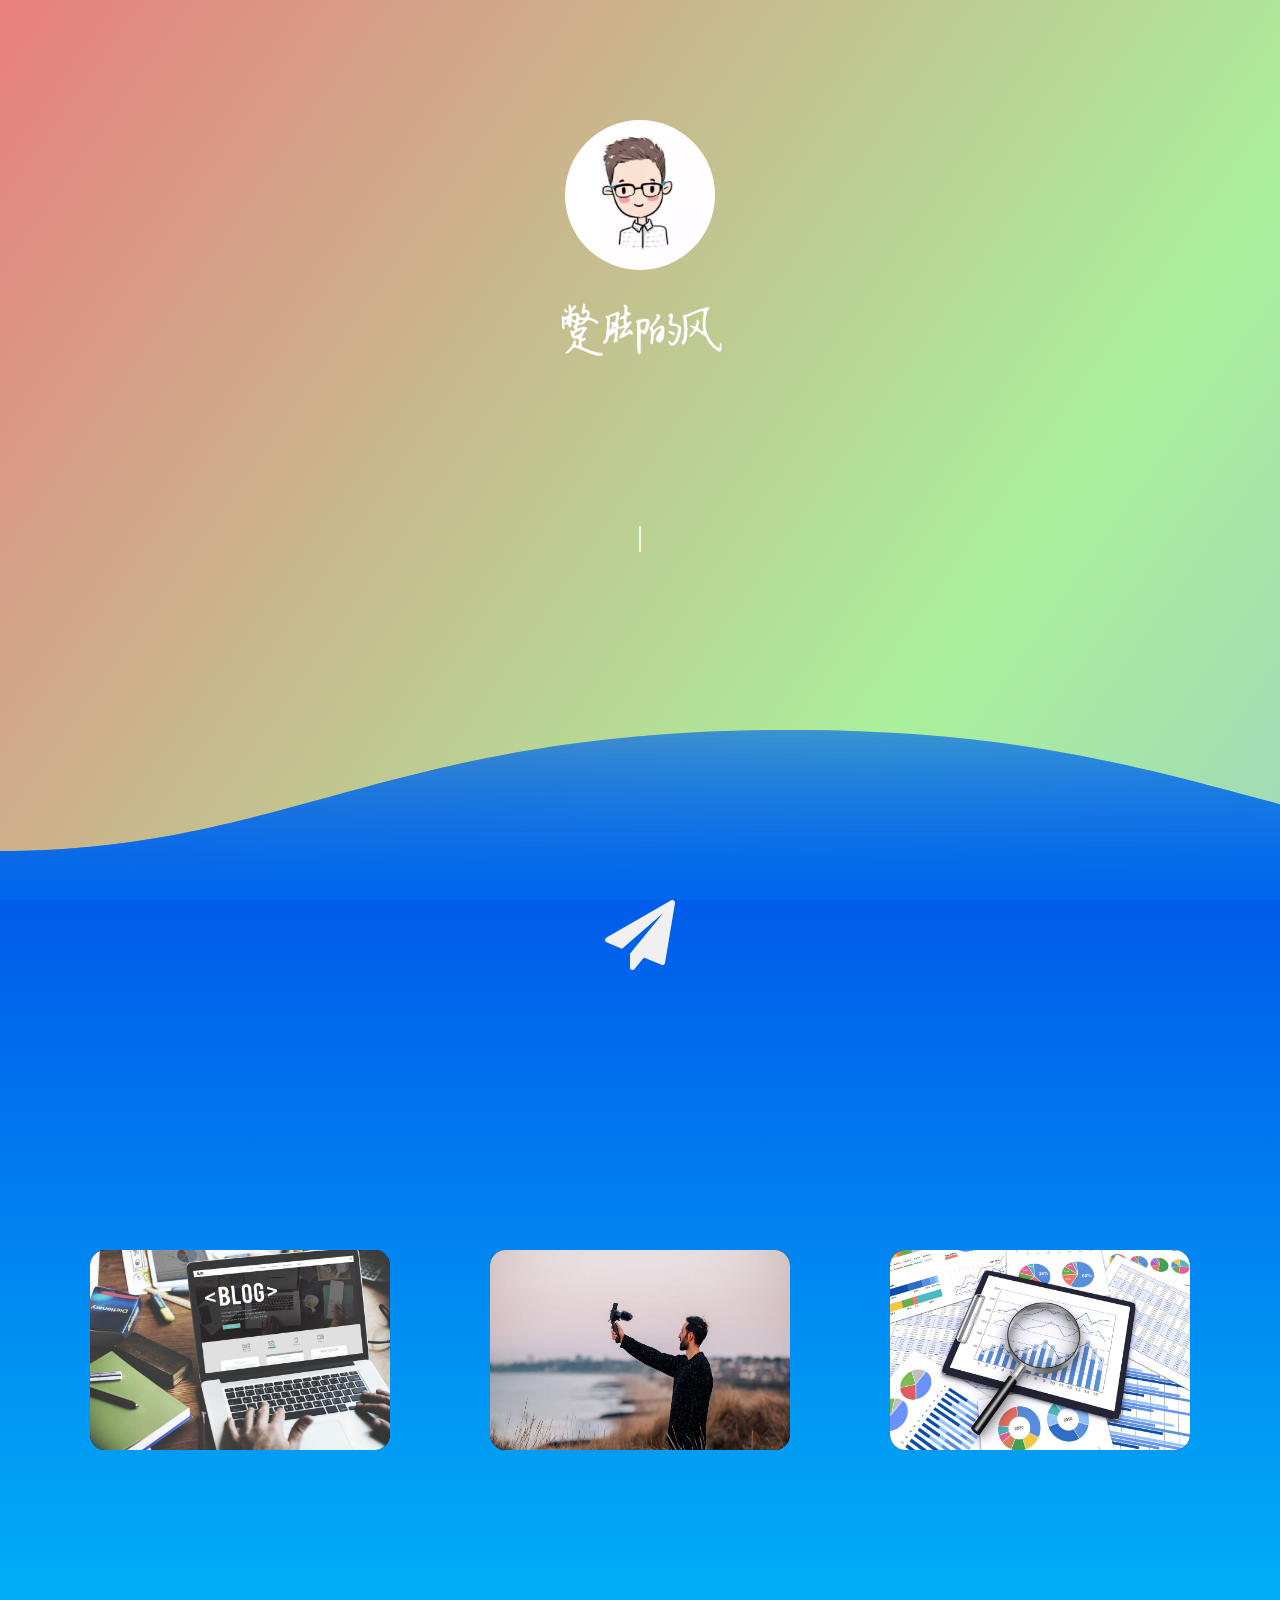
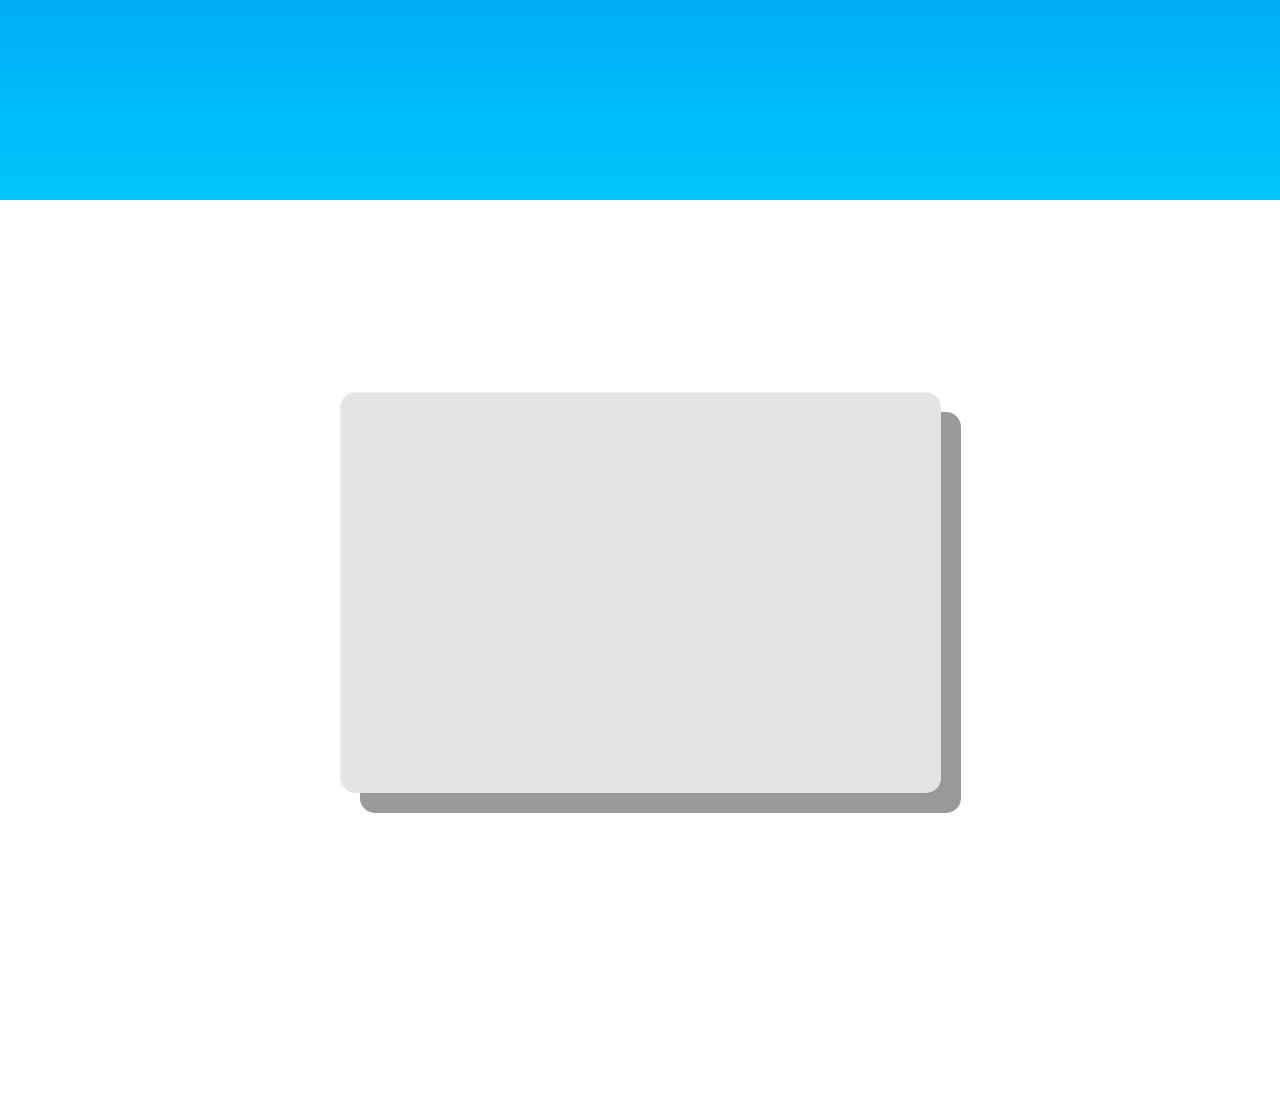
==== commit 51c08aa7: "page3" ====
--- a/index.html
+++ b/index.html
@@ -4,7 +4,7 @@
     <meta charset="UTF-8">
     <meta http-equiv="X-UA-Compatible" content="IE=edge">
     <meta name='viewport' content='width=device-width; initial-scale=1; maximum-scale=1; minimum-scale=1; user-scalable=no;'>
-    <title>博客首页</title>
+    <title>My Blog Navigation Page</title>
     <link rel="stylesheet" href="./css/back.css">
     <link rel="stylesheet" href="https://cdnjs.cloudflare.com/ajax/libs/font-awesome/4.7.0/css/font-awesome.min.css">
     <script src="./js/typed.min.js"></script>
@@ -66,11 +66,23 @@
             </div>
         </div>
         <div id="page3" class="page">
+            <div class="ainer">
+                <div class="vard">
+                    <div class="vontent">
+                        <h2>关于我</h2>
+                        <h3>王骁丰</h3>
+                        <p>
+                            阿丰，一个学土木工程腿脚不太灵活情商堪忧的程序员。做过建筑设计，平面设计，桌面软件开发，WEB后端开发，然而现在做爬虫……兴趣广泛，却不精通任何东西。目前在学习Golang、折腾3D打印。我不断尝试把自己的所想所爱结合在一起，创造些有意思的东西。
+                        </p>
+                    </div>
+                </div>
+            </div>
         </div>
         <!-- <div id="page4" class="page"></div>
         <div id="page5" class="page"></div> -->
     </div>
 </body>
+    <script type="text/javascript" src="./js/vanilla-tilt.min.js"></script>
     <script src="./js/Smousewheel.js"></script>
     <script src="./js/footer-banner-tips.js"></script>
     <script src="./js/plane.js"></script>
--- a/css/back.css
+++ b/css/back.css
@@ -17,29 +17,76 @@
     height: 1968px;
 }
 #page2{
-    background:linear-gradient(200deg,#005bea,#00c6fb);
+    background:linear-gradient(180deg,#005bea,#00c6fb);
     justify-content: center;    
 }
 #page3{
-    background:linear-gradient(180deg,#ecdc80,#94ee80);
-    /* background-image: url("../img/363.png");
-    -moz-background-size:100% 80%;
-    background-size:100% 80%;*/
-
-}
-
-#page4{
-    background:linear-gradient(80deg,#8fafef,#cc6eda);
-}
-#page5{
-    background:#aaf09b;
-}
+    margin: 0;
+    background-image: url("../img/363.png");
+    background-size: 100% 100%;
+}
+.ainer{
+    position: relative;
+    display: flex;
+    justify-content: center;
+    align-items: center;
+    flex-wrap: wrap;
+    /* max-width: 1200px; */
+
+}
+.ainer .vard{
+    position: relative;
+    width: 600px;
+    height: 400px;
+    margin: 30px;
+    box-shadow: 20px 20px rgba(0,0,0,0.4);
+    border-radius: 15px;
+    background-color:rgba(72, 72, 72, 0.15);
+    overflow: hidden;
+    display: flex;
+    justify-content:safe;
+    align-items: center;
+    border-top: rgba(255, 255, 255, 0.5) 1px solid;
+    border-left: rgba(255, 255, 255, 0.5) 1px solid;
+    backdrop-filter: blur(5px);
+    margin-top: 15%;
+}
+.ainer .vard .vontent{
+    padding: 20px;
+    text-align: center;
+    transition: 0.5s;
+    transform: translateY(100px);
+    opacity: 0;
+}
+.ainer .vard:hover .vontent{
+    transform: translateY(0px);
+    opacity: 1;
+}
+.ainer .vard .vontent h2{
+    position: absolute;
+    top: -130px;
+    right: 30px;
+    font-size: 3.5em;
+    color: rgba(255, 255, 255, 0.1);
+    pointer-events: none;
+}
+.ainer .vard .vontent h3{
+    font-size: 2em;
+    color: #fff;
+}
+.ainer .vard .vontent p{
+    font-size: 1em;
+    font-weight: 300;
+    color: #fff;
+}
+
 .container{
     top: 20%;
     display:flex;
     flex-wrap: wrap;
     justify-content: center;
     position: relative;
+    z-index: 1;
 }
 
 .card{
@@ -152,7 +199,8 @@
     display: flex;
     justify-content: center;
     align-items: center;
-    margin-top: 10%;
+    /* margin-top: 10%; */
+    /* margin-bottom: 20%; */
 }
 .name{
     display: flex;
@@ -167,7 +215,7 @@
     border-radius: 50%;
     width: 150px;
     height: 150px;
-    margin-top: 20%;
+    margin-top: 15%;
     /* align-items: center; */
 }
 
@@ -192,47 +240,46 @@
 
 
 .ocean { 
-    height: 6%;
+    height:20px;
     width:100%;
-    /* 绝对定位,受上级标签影响 */
-    position:relative;
-    top: 0px;
-    /* bottom: 0; */
+    /* 绝对定位,不受上级标签影响 */
+    position:absolute;
+    /* top: auto; */
+    bottom: 0px;
     left:0;
     background: #0067ec;
 
-  }
-  
-  .wave {
+}
+.wave {
     background: url("../img/wave.svg") repeat-x; 
     position: relative;
-    top: -198px;
+    top: -150px;
     width: 6400px;
-    height: 198px;
+    height: 200px;
     animation: wave 7s cubic-bezier( 0.36, 0.45, 0.63, 0.53) infinite;
     transform: translate3d(0, 0, 0);
-  }
-  
-  .wave:nth-of-type(2) {
+}
+
+.wave:nth-of-type(2) {
     top: -350px;
     animation: wave 7s cubic-bezier( 0.36, 0.45, 0.63, 0.53) -.125s infinite, swell 7s ease -1.25s infinite;
     opacity: 1;
-  }
-  
-  @keyframes wave {
+}
+
+@keyframes wave {
     0% {
-      margin-left: 0;
+        margin-left: 0;
     }
     100% {
-      margin-left: -1600px;
-    }
-  }
-  
-  @keyframes swell {
+        margin-left: -1600px;
+    }
+}
+
+@keyframes swell {
     0%, 100% {
-      transform: translate3d(0,-25px,0);
-    }
+        transform: translate3d(0,0px,0);
+    }   
     50% {
-      transform: translate3d(0,10px,0);
-    }
-  }+        transform: translate3d(0,10px,0);
+    }
+}